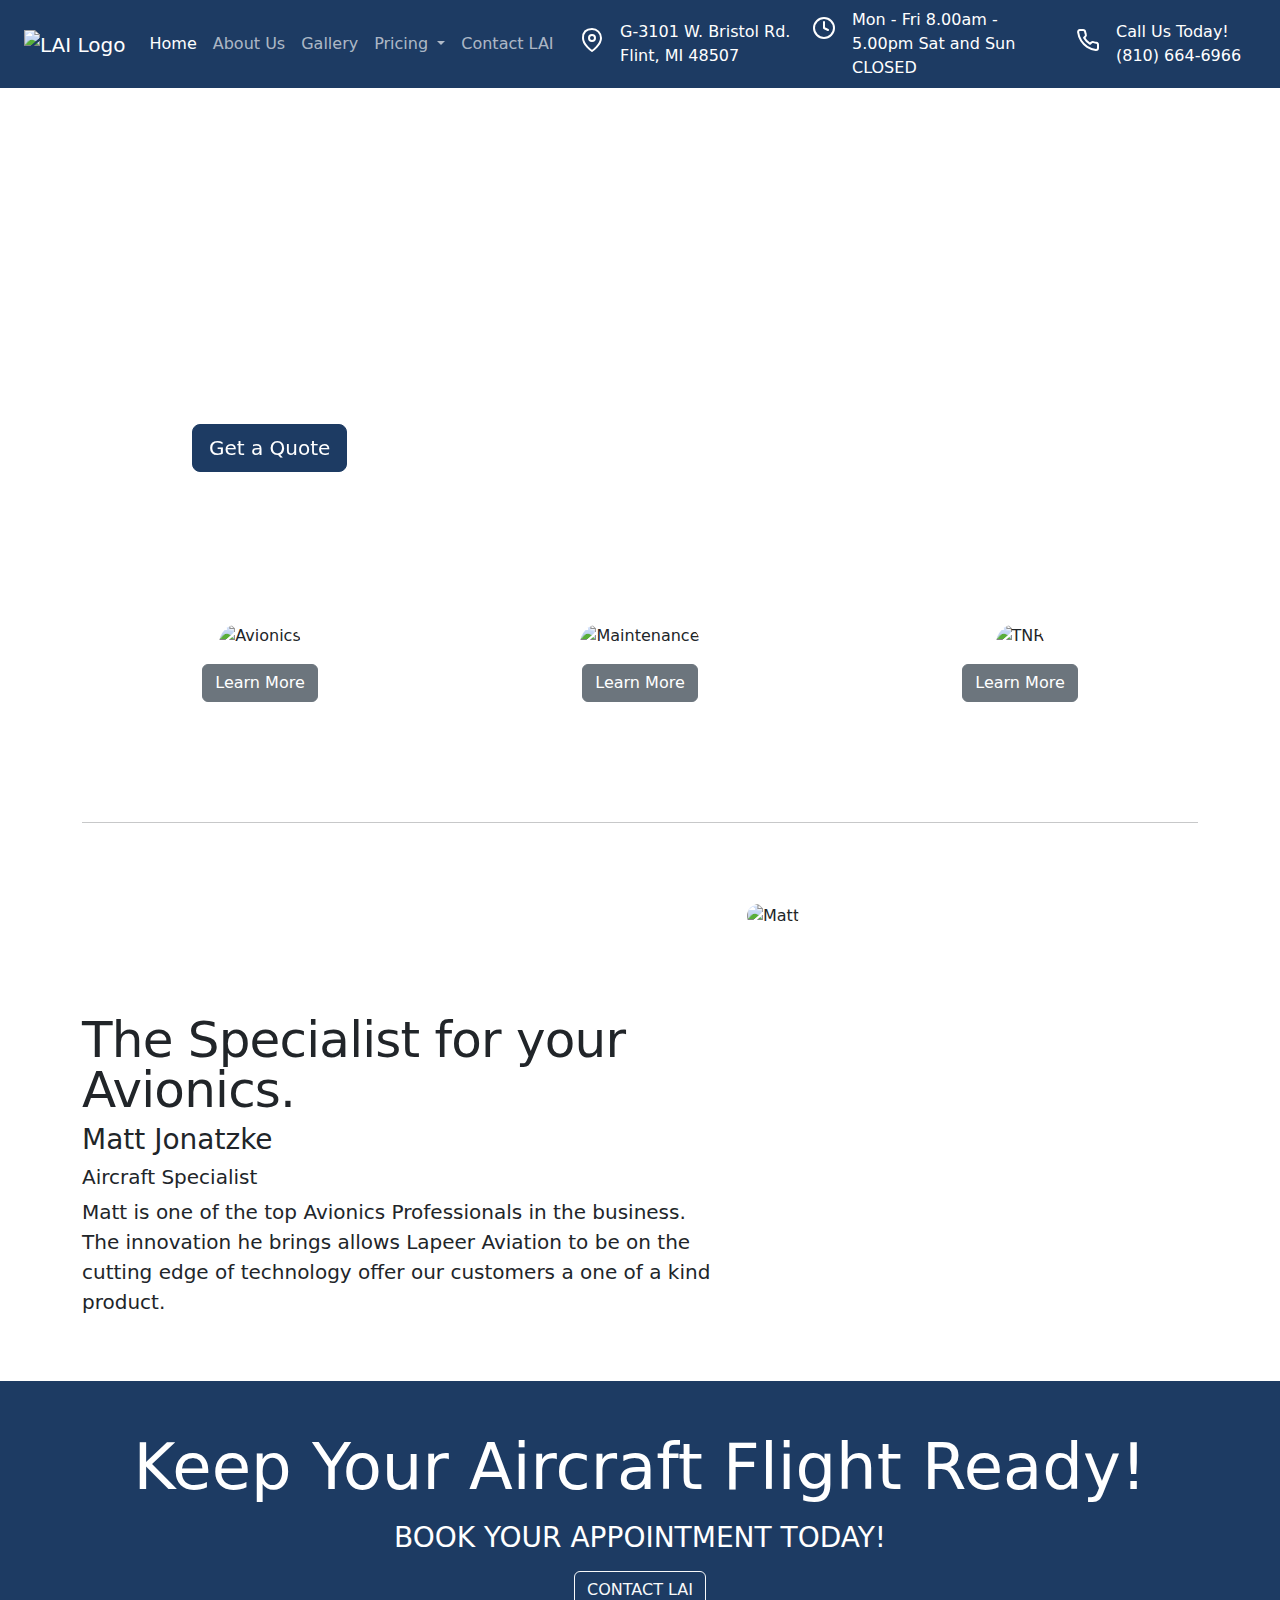
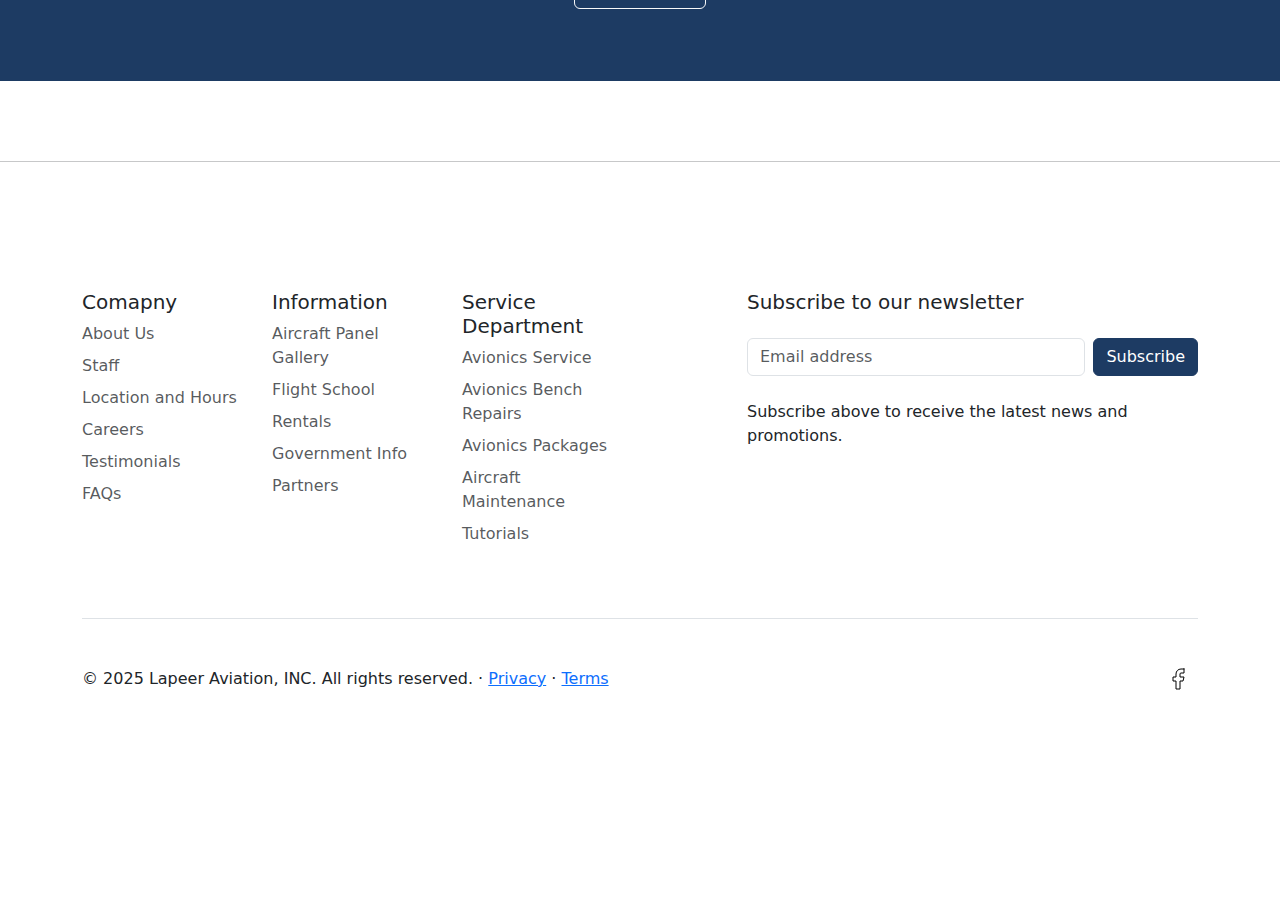
==== index.html @ c172a812 "Changes #1" ====
<!doctype html>
<html lang="en" data-bs-theme="auto">
  <head>

    <meta charset="utf-8">
    
	  <meta name="viewport" content="width=device-width, initial-scale=1">
    
	  <title>Lapeer Aviation</title>

		    <link href="https://cdn.jsdelivr.net/npm/bootstrap@5.3.3/dist/css/bootstrap.min.css" rel="stylesheet" integrity="sha384-QWTKZyjpPEjISv5WaRU9OFeRpok6YctnYmDr5pNlyT2bRjXh0JMhjY6hW+ALEwIH" crossorigin="anonymous">
	    	<link href="style.css" rel="stylesheet" type="text/css">
  
	</head>
  
	<body>
    
		<header data-bs-theme="dark">
  
			<nav class="navbar navbar-expand-md fixed-top">
    
				<div class="container-fluid ps-4">
      
					<a class="navbar-brand"  href="index.html"> <img src="images/LAI LOGO WHITE.png" alt="LAI Logo" width="80" height="48"> </a>
      
					<div class="collapse navbar-collapse" id="navbarCollapse">
        
						<ul class="navbar-nav me-auto mb-2 mb-md-0">
          
							<li class="nav-item">
            
								<a class="nav-link active" aria-current="page" href="index.html"> Home </a>
         
							</li>
          
							<li class="nav-item"> 
								
								<a class="nav-link" href="about.html"> About Us </a>
          
							</li>
							
							<li class="nav-item"> 
								
								<a class="nav-link" href="gallery.html"> Gallery </a>
          
							</li>
							
							<li class="nav-item dropdown"> <a class="nav-link dropdown-toggle" role="button" data-bs-toggle="dropdown" aria-expanded="false"> Pricing </a>
          
								<ul class="dropdown-menu">
            
									<li> <a class="dropdown-item" href="avionics.html"> Avionics </a> </li>
            
									<li> <a class="dropdown-item" href="maintenance.html"> Maintenance </a> </li>
            
									<li> <hr class="dropdown-divider"> </li>
            
									<li> <a class="dropdown-item" href="tnr.html"> Training and Rentals </a> </li>
          
								</ul> </li>
          
							<li class="nav-item">
            
								<a class="nav-link" href="contact.html"> Contact LAI </a>
          
							</li> </ul>
						
						<div class="icon" style="color: #ffffff">
  
							<img src="icons/map-pin.svg" class="py-2" width="40px" height="40px" alt="Map Pin">
  
							<div class="text-wrap float-end px-2" style="width: 12rem">
  
								G-3101 W. Bristol Rd. 
								Flint, MI 48507

							</div>
							
						</div>
							
						<div class="icon" style="color: #ffffff">
  
							<img src="icons/clock.svg" class="py-2" width="40px" height="40px" alt="Map Pin">
  
							<div class="text-wrap float-end px-2" style="width: 14rem">
  
								Mon - Fri 8.00am - 5.00pm
								Sat and Sun CLOSED

							</div>
						
						</div>
						
						<div class="icon" style="color: #ffffff">
  
							<img src="icons/phone.svg" class="py-2" width="40px" height="40px" alt="Map Pin">
  
							<div class="text-wrap float-end px-2" style="width: 10rem">
  
								Call Us Today!
								(810) 664-6966

							</div>
						
						</div>
      
					</div>
    
				</div>
  
			</nav>

		</header>


		<main>

  
			<div id="myCarousel" class="carousel slide mb-6" data-bs-ride="carousel">
    
				<div class="carousel-indicators">
      
					<button type="button" data-bs-target="#myCarousel" data-bs-slide-to="0" class="active" aria-current="true" aria-label="Slide 1"></button>
      
					<button type="button" data-bs-target="#myCarousel" data-bs-slide-to="1" aria-label="Slide 2"></button>
      
					<button type="button" data-bs-target="#myCarousel" data-bs-slide-to="2" aria-label="Slide 3"></button>
    
				</div>
    
				<div class="carousel-inner">
      
					<div class="carousel-item active">
						
						<img src="images/GARMIN.jpg" alt="Garmin Promo" width="100%" height="100%"> 
						
							<div class="container">
          
								<div class="carousel-caption text-start">
            
									<h1>Ready for an Avionics Upgrade?</h1>
            
									<p> Workinging with the top specialists using the top equipment.</p>
           
									<p><a class="btn btn-lg btn-primary" href="contact.html">Get a Quote</a></p>
          
								</div>
        
							</div>
      
					</div>
      
				<div class="carousel-item">
        
					<img src="images/N126WT.png" alt="N126WT" width="100%" height="100%">
						
						<div class="container">
          
							<div class="carousel-caption">
            
								<h1>Custom Panel Designs</h1>
            
								<p>Bringing Personality, Simplicty, and Modernism to your airplane.</p>
            
								<p><a class="btn btn-lg btn-primary" href="gallery.html">Browse Gallery</a></p>
          
							</div>
        
						</div>
      
				</div>
      
				<div class="carousel-item">
        
					<img src="images/MaintenancePicture.jpg" alt="Maintenance" width="100%" height="100%">
        
						<div class="container">
          
							<div class="carousel-caption text-end">
            
								<h1>Keep Your Aircraft in Tiptop Shape</h1>
            
								<p>Meet with an aircraft Maintenance and Repair pro today!</p>
            
								<p><a class="btn btn-lg btn-primary" href="#">Learn More</a></p>
          
							</div>
        
						</div>
      
					</div>
    
				</div>
    
					<button class="carousel-control-prev" type="button" data-bs-target="#myCarousel" data-bs-slide="prev">
      
						<span class="carousel-control-prev-icon" aria-hidden="true"></span>
      
						<span class="visually-hidden">Previous</span>
    
					</button>
    
					<button class="carousel-control-next" type="button" data-bs-target="#myCarousel" data-bs-slide="next">
      	
						<span class="carousel-control-next-icon" aria-hidden="true"></span>
      
						<span class="visually-hidden">Next</span>
    
					</button>
  
			</div>

  		<div class="container marketing">
	  
    		<div class="row">
      
				<div class="col-lg-4">
        
					<img src="images/Aircraft Avionics.jpg" alt="Avionics" class="pb-3 rounded-5">
        
					<p><a class="btn btn-secondary" href="#">Learn More</a></p>
      
				</div>
      
				<div class="col-lg-4">
        
					<img src="images/Aircraft Maintenance.jpg" alt="Maintenance" class="pb-3 rounded-5">
        
					<p><a class="btn btn-secondary" href="#">Learn More</a></p>
      
				</div>
      
				<div class="col-lg-4">
        
					<img src="images/TNR.jpg" alt="TNR" class="pb-3 rounded-5">
        
					<p><a class="btn btn-secondary" href="#">Learn More</a></p>
      
				</div>
    
			</div>
			
			<hr class="featurette-divider">

			<div class="row featurette">
     
				<div class="col-md-7">
        
					<h2 class="featurette-heading fw-normal lh-1"> The Specialist for your Avionics. </h2>
					
					<h3> Matt Jonatzke </h3>
					
					<h5> Aircraft Specialist </h5>
        
					<p class="lead"> Matt is one of the top Avionics Professionals in the business. The innovation he brings allows Lapeer Aviation to be on the cutting edge of technology offer our customers a one of a kind product.</p>
      
				</div>
      
				<div class="col-md-5">
        
					<img src="images/Matt.png" alt="Matt" class="rounded-4">
      
				</div>
    
			</div>
  
		</div>
			
				<div id="appt" class="mt-5">
			
					<div class="container-fluid text-center mb-3 mx-auto mt-5" style="height: 300px">
    
						<p class="display-3 pt-5" style="color: white"> <b> Keep Your Aircraft Flight Ready!</b> </p>
    
						<h3 class="card-text mb-3" style="color: white"> BOOK YOUR APPOINTMENT TODAY! </h3>
					
						<a href="contact.html" class="btn btn-outline-light mb-3" type="button"> CONTACT LAI </a>
     
					</div>

				</div>
							
			<hr class="featurette-divider">
				
			<div class="container">
  
				<footer class="py-5">
    
					<div class="row">
      
						<div class="col-6 col-md-2 mb-3">
        
							<h5> Comapny </h5>
        
							<ul class="nav flex-column">
         
								<li class="nav-item mb-2"><a href="#" class="nav-link p-0 text-body-secondary"> About Us</a></li>
          
								<li class="nav-item mb-2"><a href="#" class="nav-link p-0 text-body-secondary"> Staff </a></li>
         
								<li class="nav-item mb-2"><a href="#" class="nav-link p-0 text-body-secondary"> Location and Hours </a></li>
          
								<li class="nav-item mb-2"><a href="#" class="nav-link p-0 text-body-secondary"> Careers </a></li>
         
								<li class="nav-item mb-2"><a href="#" class="nav-link p-0 text-body-secondary"> Testimonials </a></li>
								
								<li class="nav-item mb-2"><a href="#" class="nav-link p-0 text-body-secondary"> FAQs </a></li>
        
							</ul>
      
						</div>
						
						<div class="col-6 col-md-2 mb-3">
        
							<h5> Information </h5>
        
							<ul class="nav flex-column">
          
								<li class="nav-item mb-2"><a href="#" class="nav-link p-0 text-body-secondary"> Aircraft Panel Gallery </a></li>
								  
								<li class="nav-item mb-2"><a href="#" class="nav-link p-0 text-body-secondary"> Flight School </a></li>
								  
								<li class="nav-item mb-2"><a href="#" class="nav-link p-0 text-body-secondary"> Rentals </a></li>
								  
								<li class="nav-item mb-2"><a href="#" class="nav-link p-0 text-body-secondary"> Government Info</a></li>
								  
								<li class="nav-item mb-2"><a href="#" class="nav-link p-0 text-body-secondary"> Partners </a></li>
								
							</ul>
      
						</div>

						<div class="col-6 col-md-2 mb-3">
        
							<h5> Service Department </h5>
       
							<ul class="nav flex-column">
          
								<li class="nav-item mb-2"><a href="#" class="nav-link p-0 text-body-secondary"> Avionics Service </a></li>
          
								<li class="nav-item mb-2"><a href="#" class="nav-link p-0 text-body-secondary"> Avionics Bench Repairs </a></li>
								
								<li class="nav-item mb-2"><a href="#" class="nav-link p-0 text-body-secondary"> Avionics Packages </a></li>
         
								<li class="nav-item mb-2"><a href="#" class="nav-link p-0 text-body-secondary"> Aircraft Maintenance </a></li>
								
								<li class="nav-item mb-2"><a href="#" class="nav-link p-0 text-body-secondary"> Tutorials </a></li>
       
							</ul>
      
						</div>
      
						<div class="col-md-5 offset-md-1 mb-3">
        
							<form>
          
								<h5>Subscribe to our newsletter</h5>
          
								<div class="d-flex flex-column flex-sm-row w-100 gap-2 my-4">
            
									<label for="newsletter1" class="visually-hidden">Email address</label>
           
									<input id="newsletter1" type="text" class="form-control" placeholder="Email address">
            
									<button class="btn btn-primary" type="button">Subscribe</button>
          
								</div>
								
								<p> Subscribe above to receive the latest news and promotions. </p>
        
							</form>
      
						</div>
    
					</div>
	  
					<div class="d-flex flex-column flex-sm-row justify-content-between py-5 my-5 border-top">
		
		 			 <p> &copy; 2025 Lapeer Aviation, INC. All rights reserved. &middot; <a href="#">Privacy</a> &middot; <a href="#">Terms</a></p>
		
					 <a href="https://www.facebook.com"> <img src="icons/FB.svg" alt="facebook" width="40px" height="40px" class="float-end pb-3"> </a>
    
					</div>
					
				</footer>
				
			</div>
			
	</main>
		
	    
		<script src="https://cdn.jsdelivr.net/npm/bootstrap@5.3.3/dist/js/bootstrap.bundle.min.js" integrity="sha384-YvpcrYf0tY3lHB60NNkmXc5s9fDVZLESaAA55NDzOxhy9GkcIdslK1eN7N6jIeHz" crossorigin="anonymous"></script>
    </body>
</html>
---- style.css ----
body {
  padding-top: 3rem;
  padding-bottom: 3rem;
  color: rgb(var(--bs-tertiary-color-rgb));
}

.carousel {
  margin-bottom: 4rem;
}

.carousel-caption {
  bottom: 3rem;
  z-index: 10;
}

.carousel-item {
  height: 32rem;
}

.marketing .col-lg-4 {
  margin-bottom: 1.5rem;
  text-align: center;
}

.marketing .col-lg-4 p {
  margin-right: .75rem;
  margin-left: .75rem;
}

.featurette-divider {
  margin: 5rem 0;
}

.featurette-heading {
  letter-spacing: -.05rem;
}

@media (min-width: 40em) {

	.carousel-caption p {
    margin-bottom: 1.25rem;
    font-size: 1.25rem;
    line-height: 1.4;
  }

  .featurette-heading {
    font-size: 50px;
  }
}

@media (min-width: 62em) {
  .featurette-heading {
    margin-top: 7rem;
  }
}

.navbar{
	background-color: #1D3B63;
}

.btn-primary {
	background-color: #1d3b63 !important;
	border-color: #1d3b63 !important;
}

.btn-secondary{
	
	
}

#appt{
	background: #1d3b63;
}

.text-bg-dark{
	background-color: #1d3b63 !important;
}
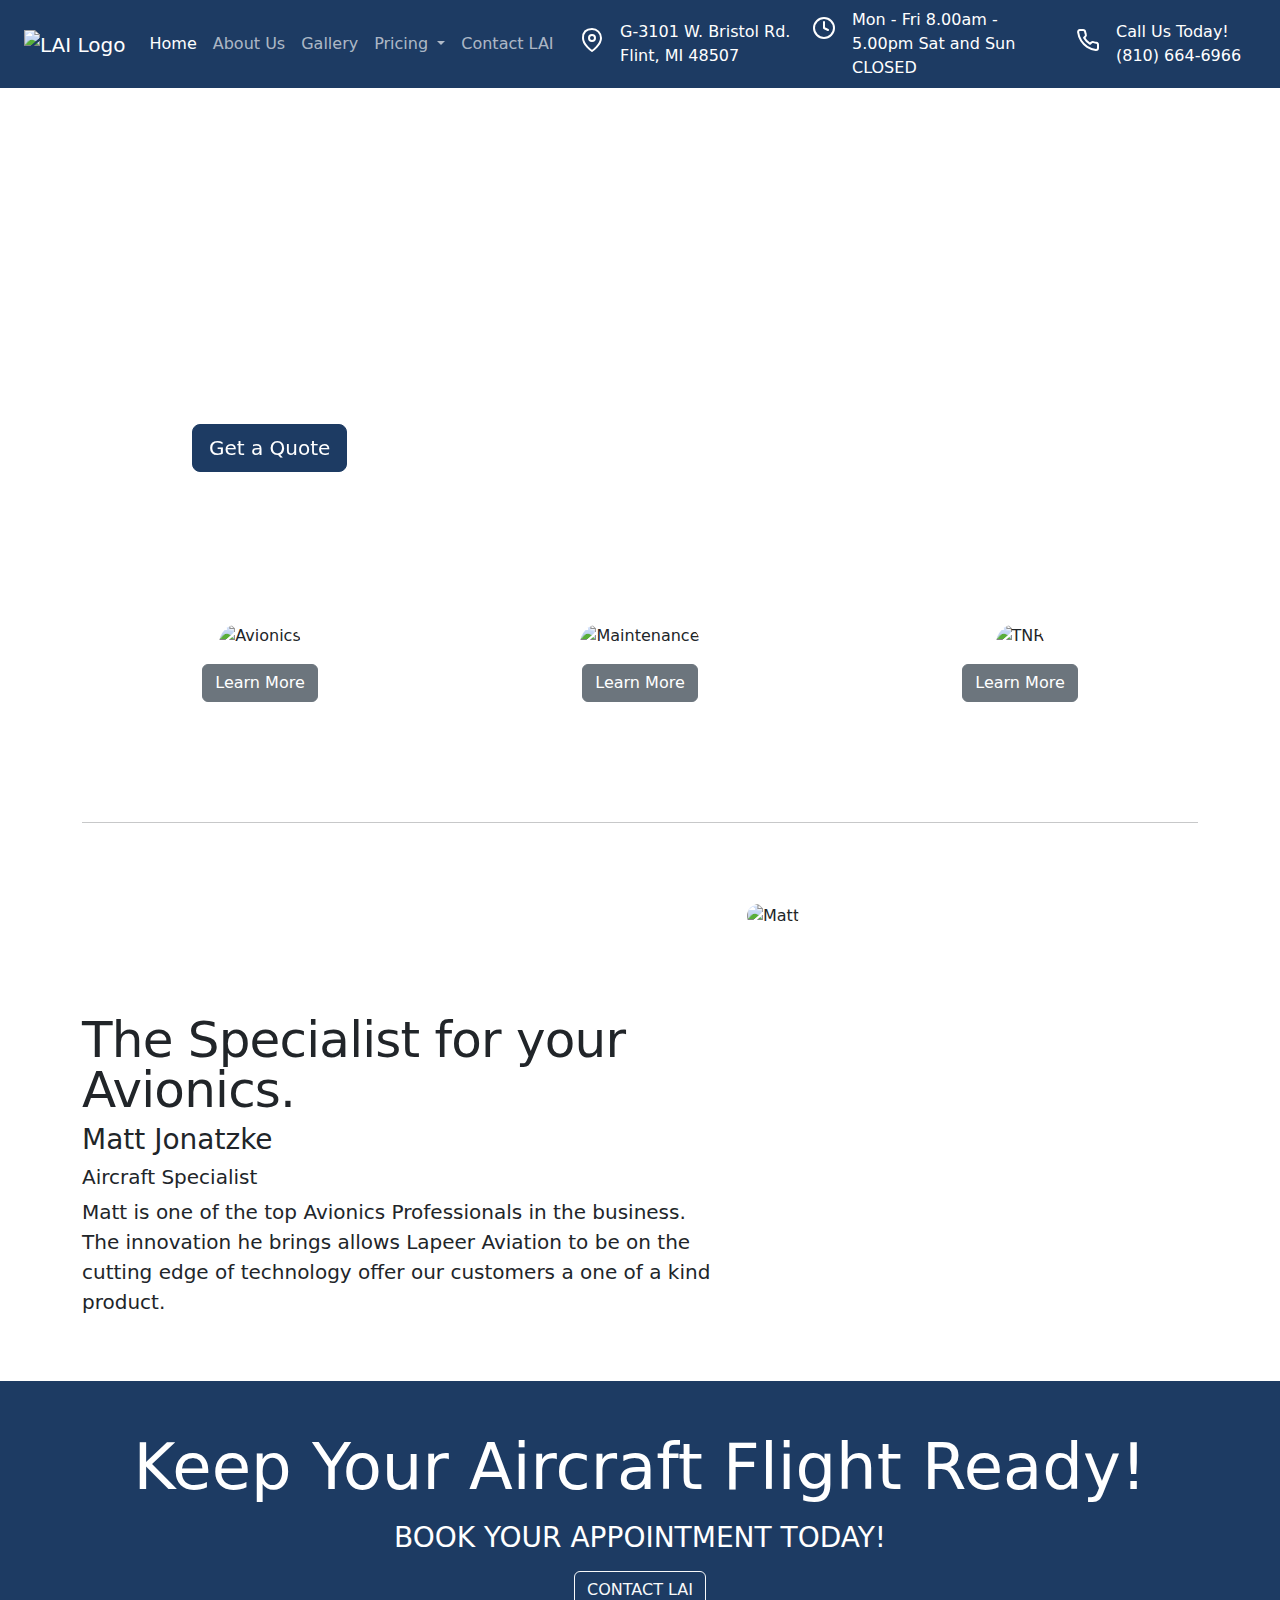
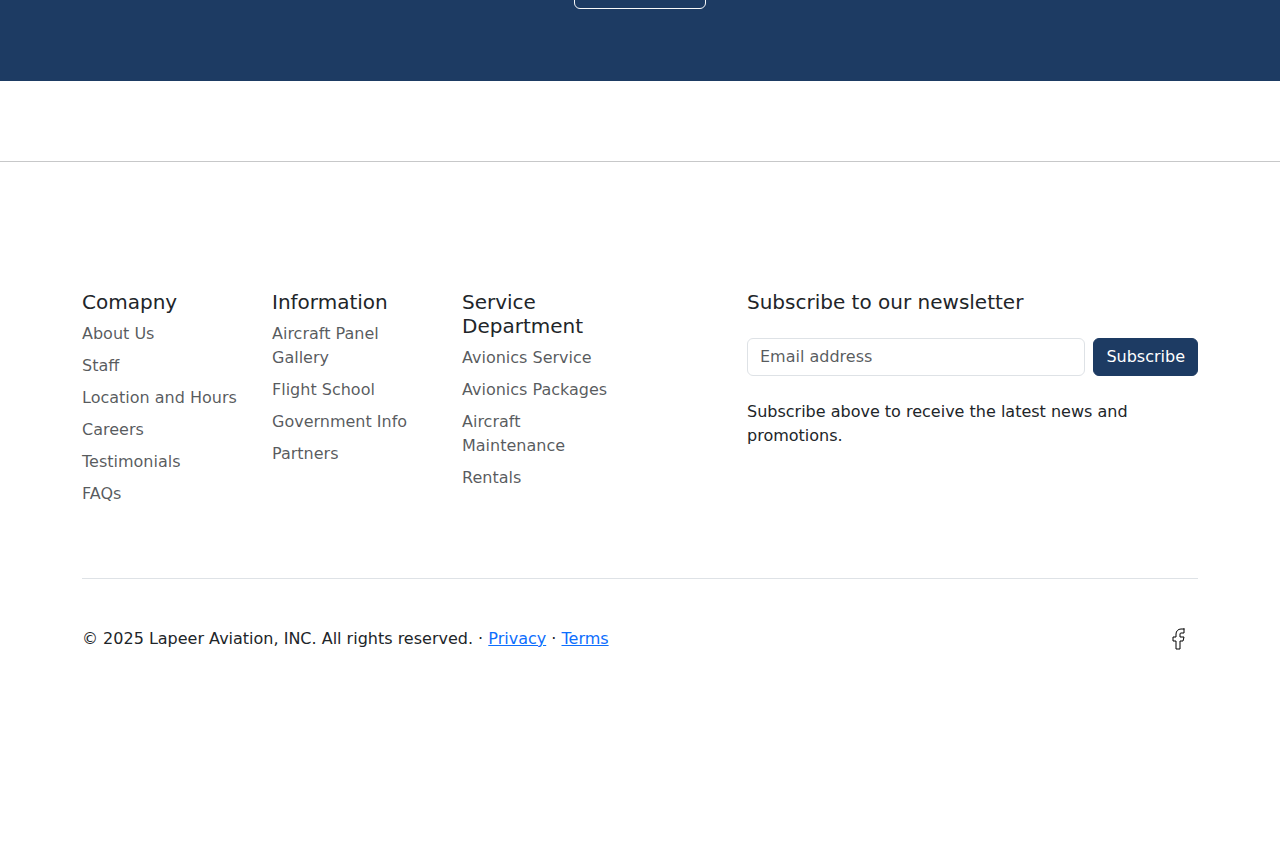
==== commit 1546de81: "Footer Changes" ====
--- a/index.html
+++ b/index.html
@@ -294,7 +294,7 @@
         
 							<ul class="nav flex-column">
          
-								<li class="nav-item mb-2"><a href="#" class="nav-link p-0 text-body-secondary"> About Us</a></li>
+								<li class="nav-item mb-2"><a href="about.html" class="nav-link p-0 text-body-secondary"> About Us </a></li>
           
 								<li class="nav-item mb-2"><a href="#" class="nav-link p-0 text-body-secondary"> Staff </a></li>
          
@@ -316,13 +316,11 @@
         
 							<ul class="nav flex-column">
           
-								<li class="nav-item mb-2"><a href="#" class="nav-link p-0 text-body-secondary"> Aircraft Panel Gallery </a></li>
+								<li class="nav-item mb-2"><a href="gallery.html" class="nav-link p-0 text-body-secondary"> Aircraft Panel Gallery </a></li>
 								  
-								<li class="nav-item mb-2"><a href="#" class="nav-link p-0 text-body-secondary"> Flight School </a></li>
+								<li class="nav-item mb-2"><a href="tnr.html" class="nav-link p-0 text-body-secondary"> Flight School </a></li>
 								  
-								<li class="nav-item mb-2"><a href="#" class="nav-link p-0 text-body-secondary"> Rentals </a></li>
-								  
-								<li class="nav-item mb-2"><a href="#" class="nav-link p-0 text-body-secondary"> Government Info</a></li>
+								<li class="nav-item mb-2"><a href="#" class="nav-link p-0 text-body-secondary"> Government Info </a></li>
 								  
 								<li class="nav-item mb-2"><a href="#" class="nav-link p-0 text-body-secondary"> Partners </a></li>
 								
@@ -336,15 +334,13 @@
        
 							<ul class="nav flex-column">
           
-								<li class="nav-item mb-2"><a href="#" class="nav-link p-0 text-body-secondary"> Avionics Service </a></li>
-          
-								<li class="nav-item mb-2"><a href="#" class="nav-link p-0 text-body-secondary"> Avionics Bench Repairs </a></li>
-								
-								<li class="nav-item mb-2"><a href="#" class="nav-link p-0 text-body-secondary"> Avionics Packages </a></li>
-         
-								<li class="nav-item mb-2"><a href="#" class="nav-link p-0 text-body-secondary"> Aircraft Maintenance </a></li>
-								
-								<li class="nav-item mb-2"><a href="#" class="nav-link p-0 text-body-secondary"> Tutorials </a></li>
+								<li class="nav-item mb-2"><a href="avionics.html" class="nav-link p-0 text-body-secondary"> Avionics Service </a></li>
+								
+								<li class="nav-item mb-2"><a href="avionics.html" class="nav-link p-0 text-body-secondary"> Avionics Packages </a></li>
+         
+								<li class="nav-item mb-2"><a href="maintenance.html" class="nav-link p-0 text-body-secondary"> Aircraft Maintenance </a></li>
+								
+								<li class="nav-item mb-2"><a href="tnr.html" class="nav-link p-0 text-body-secondary"> Rentals </a></li>
        
 							</ul>
       
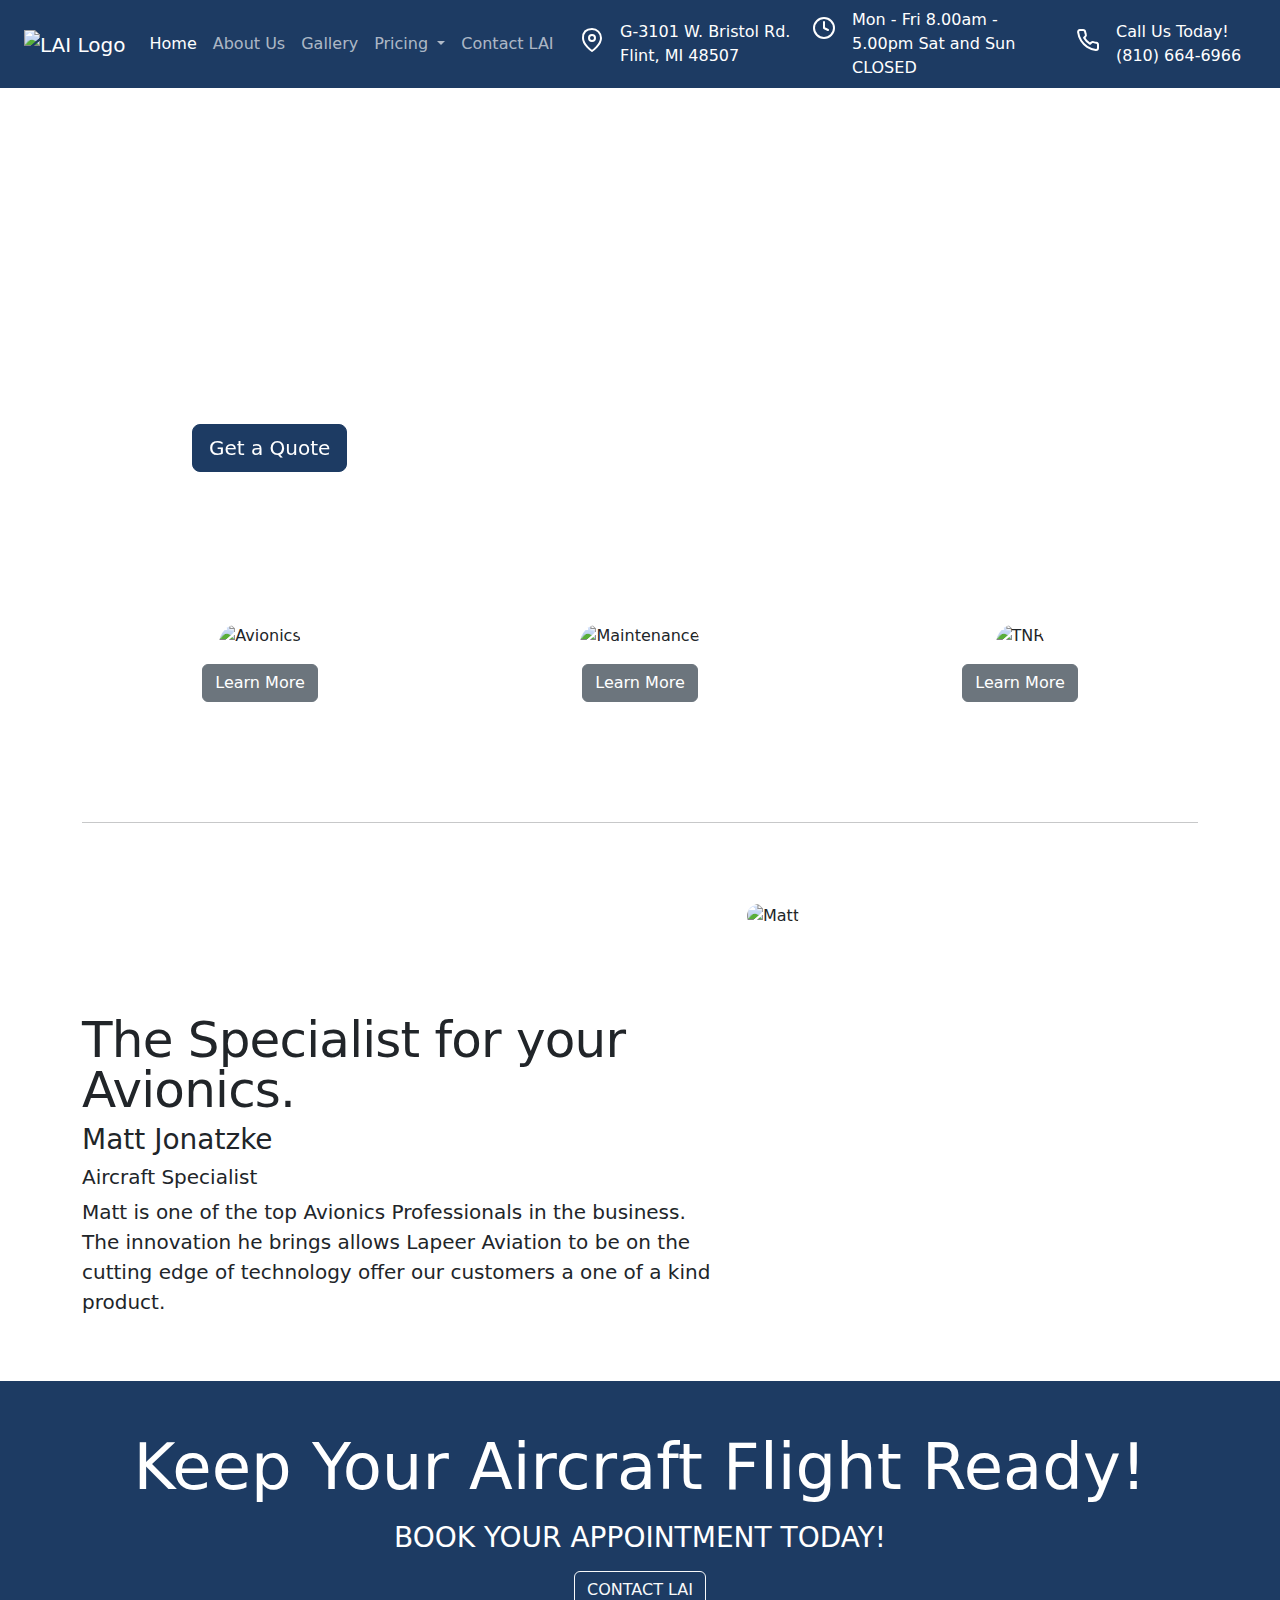
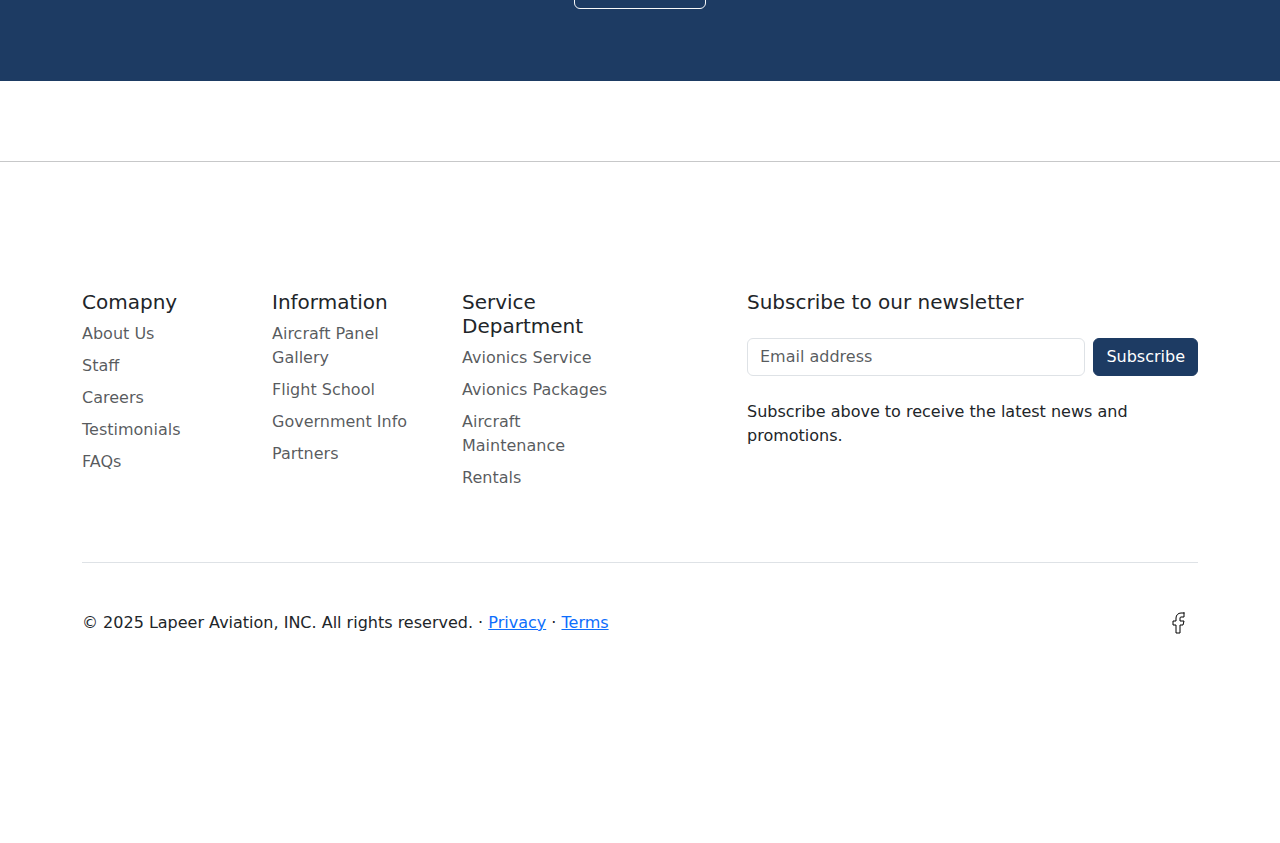
==== commit 6e3e82d6: "Footer Changes #2" ====
--- a/index.html
+++ b/index.html
@@ -297,9 +297,7 @@
 								<li class="nav-item mb-2"><a href="about.html" class="nav-link p-0 text-body-secondary"> About Us </a></li>
           
 								<li class="nav-item mb-2"><a href="#" class="nav-link p-0 text-body-secondary"> Staff </a></li>
-         
-								<li class="nav-item mb-2"><a href="#" class="nav-link p-0 text-body-secondary"> Location and Hours </a></li>
-          
+                   
 								<li class="nav-item mb-2"><a href="#" class="nav-link p-0 text-body-secondary"> Careers </a></li>
          
 								<li class="nav-item mb-2"><a href="#" class="nav-link p-0 text-body-secondary"> Testimonials </a></li>
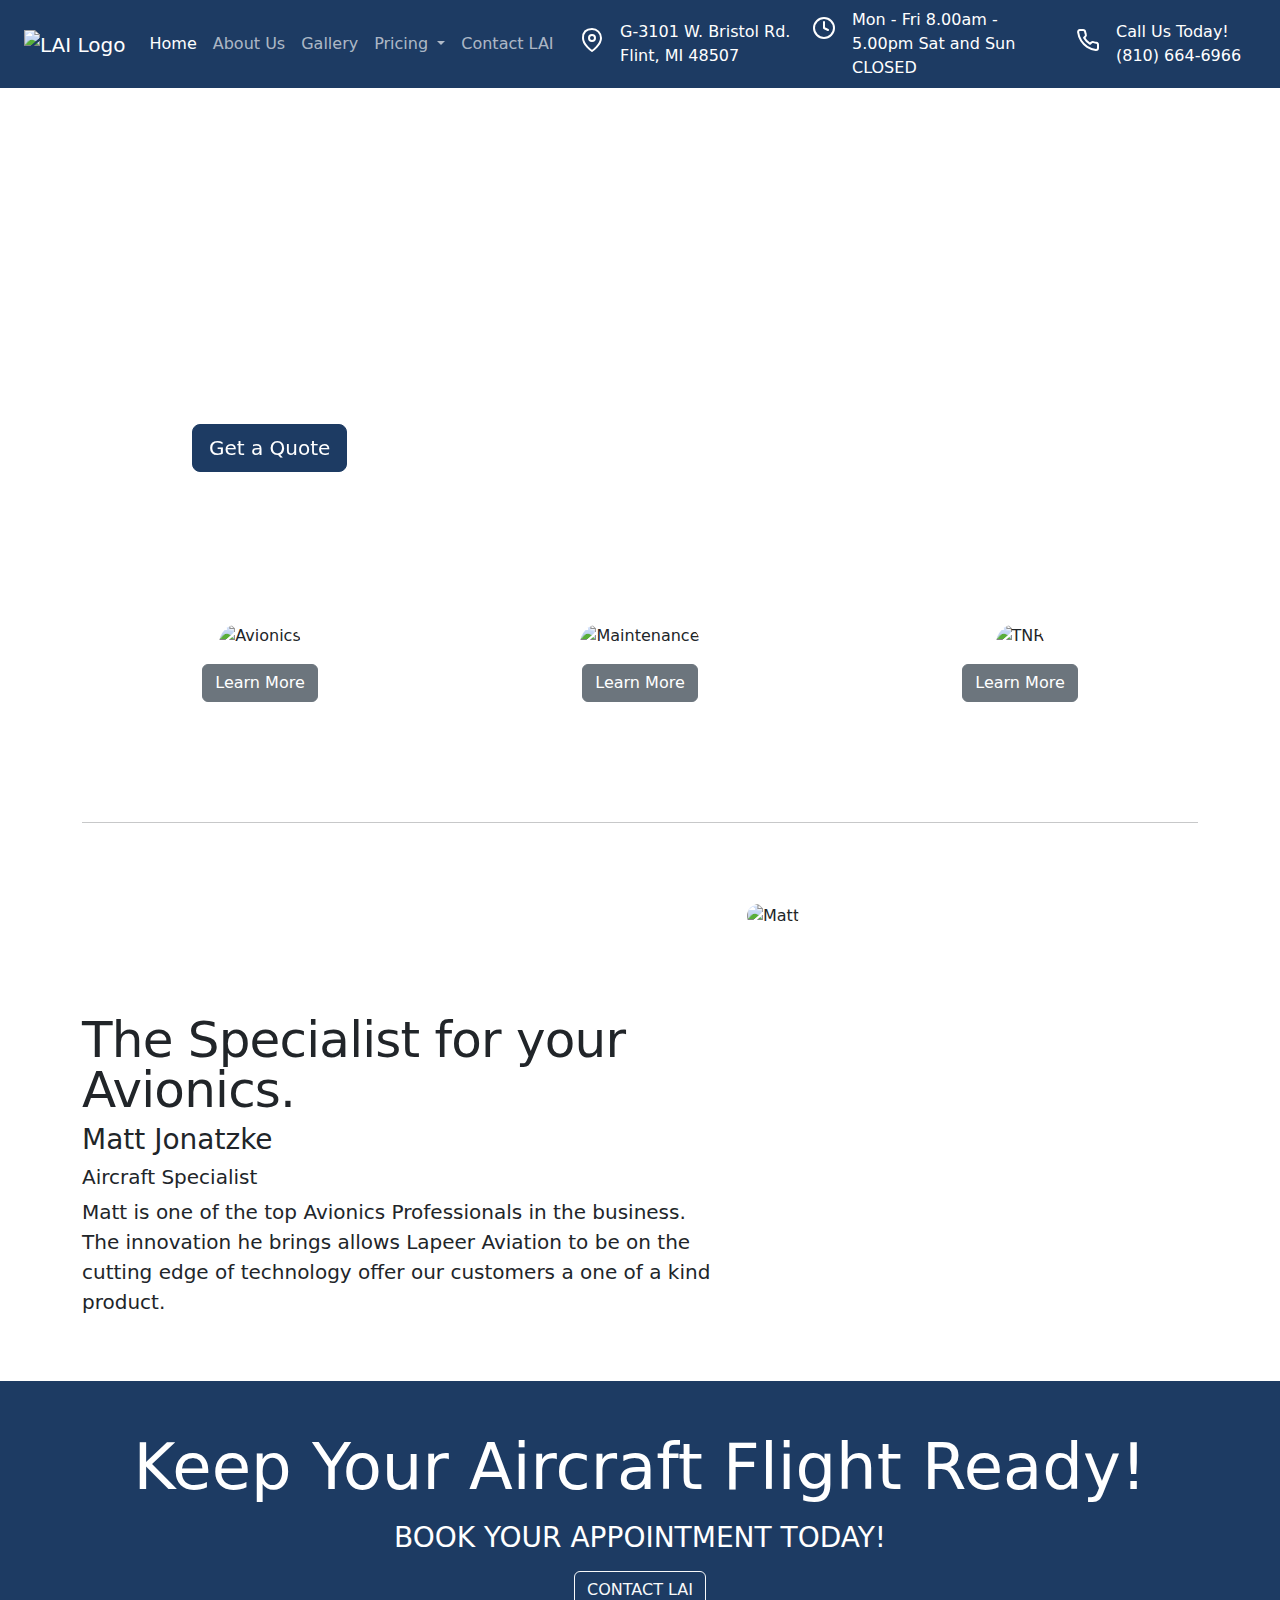
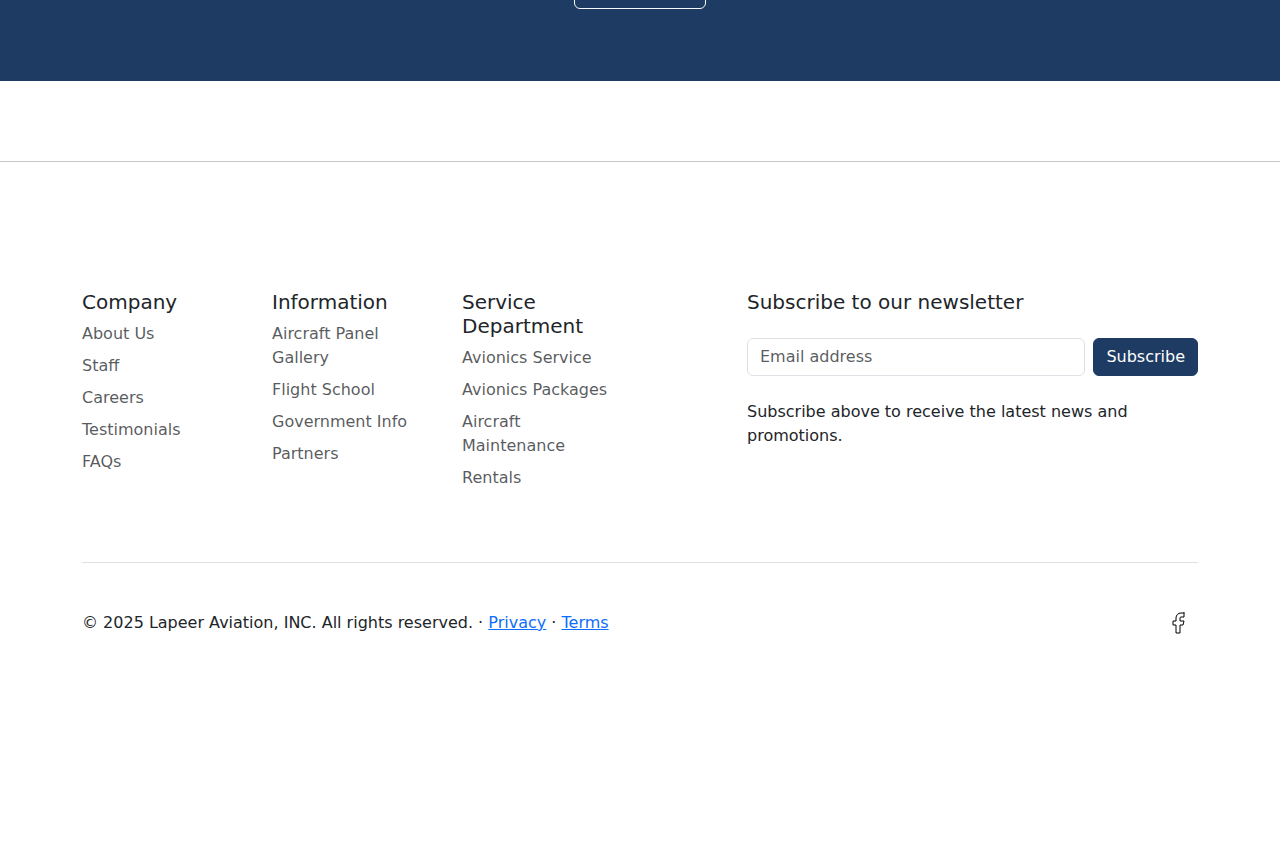
==== commit e5b853b1: "Changes and Additions" ====
--- a/index.html
+++ b/index.html
@@ -290,19 +290,19 @@
       
 						<div class="col-6 col-md-2 mb-3">
         
-							<h5> Comapny </h5>
+							<h5> Company </h5>
         
 							<ul class="nav flex-column">
          
 								<li class="nav-item mb-2"><a href="about.html" class="nav-link p-0 text-body-secondary"> About Us </a></li>
           
-								<li class="nav-item mb-2"><a href="#" class="nav-link p-0 text-body-secondary"> Staff </a></li>
+								<li class="nav-item mb-2"><a href="about.html" class="nav-link p-0 text-body-secondary"> Staff </a></li>
                    
-								<li class="nav-item mb-2"><a href="#" class="nav-link p-0 text-body-secondary"> Careers </a></li>
+								<li class="nav-item mb-2"><a href="careers.html" class="nav-link p-0 text-body-secondary"> Careers </a></li>
          
-								<li class="nav-item mb-2"><a href="#" class="nav-link p-0 text-body-secondary"> Testimonials </a></li>
-								
-								<li class="nav-item mb-2"><a href="#" class="nav-link p-0 text-body-secondary"> FAQs </a></li>
+								<li class="nav-item mb-2"><a target="_blank" href="https://search.google.com/local/reviews?placeid=ChIJ-0FYcEdnJIgRnowTxmheSHo" class="nav-link p-0 text-body-secondary"> Testimonials </a></li>
+								
+								<li class="nav-item mb-2"><a href="faqs.html" class="nav-link p-0 text-body-secondary"> FAQs </a></li>
         
 							</ul>
       
@@ -318,7 +318,7 @@
 								  
 								<li class="nav-item mb-2"><a href="tnr.html" class="nav-link p-0 text-body-secondary"> Flight School </a></li>
 								  
-								<li class="nav-item mb-2"><a href="#" class="nav-link p-0 text-body-secondary"> Government Info </a></li>
+								<li class="nav-item mb-2"><a href="government.html" class="nav-link p-0 text-body-secondary"> Government Info </a></li>
 								  
 								<li class="nav-item mb-2"><a href="#" class="nav-link p-0 text-body-secondary"> Partners </a></li>
 								
